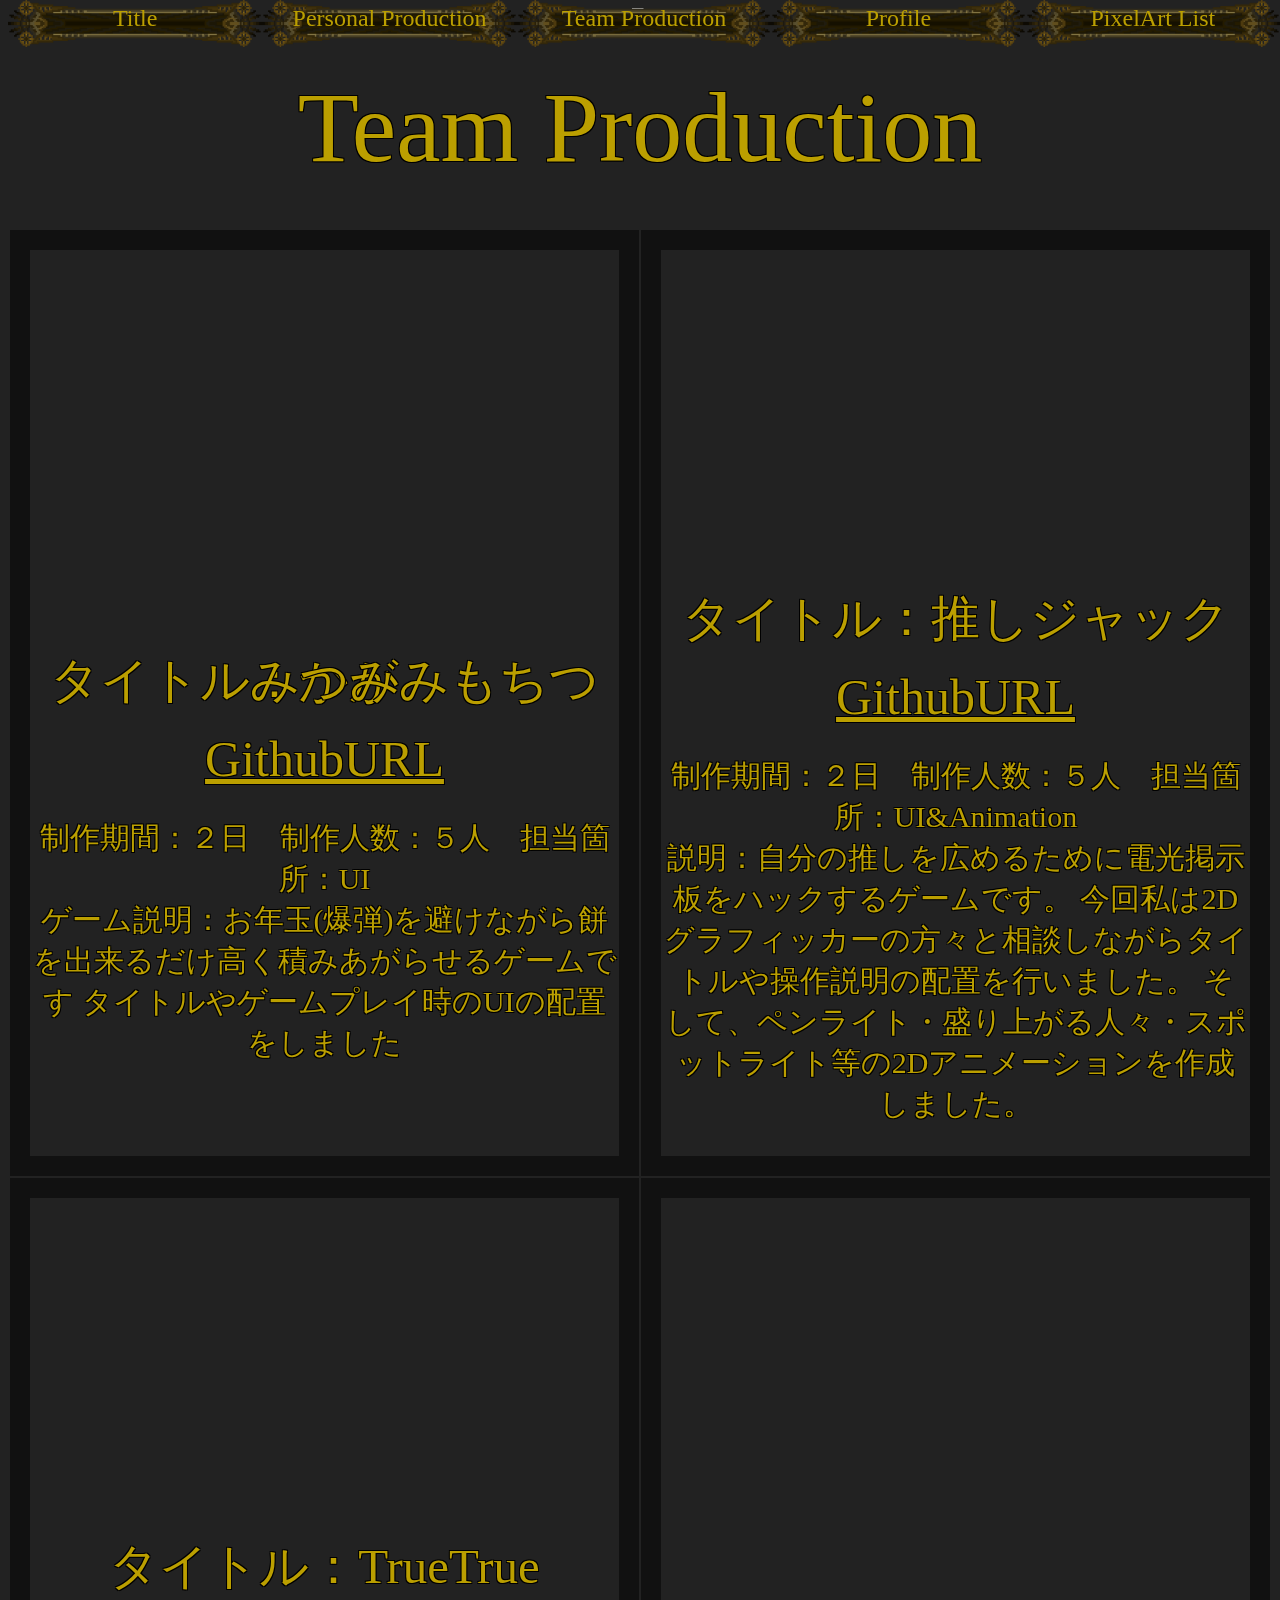
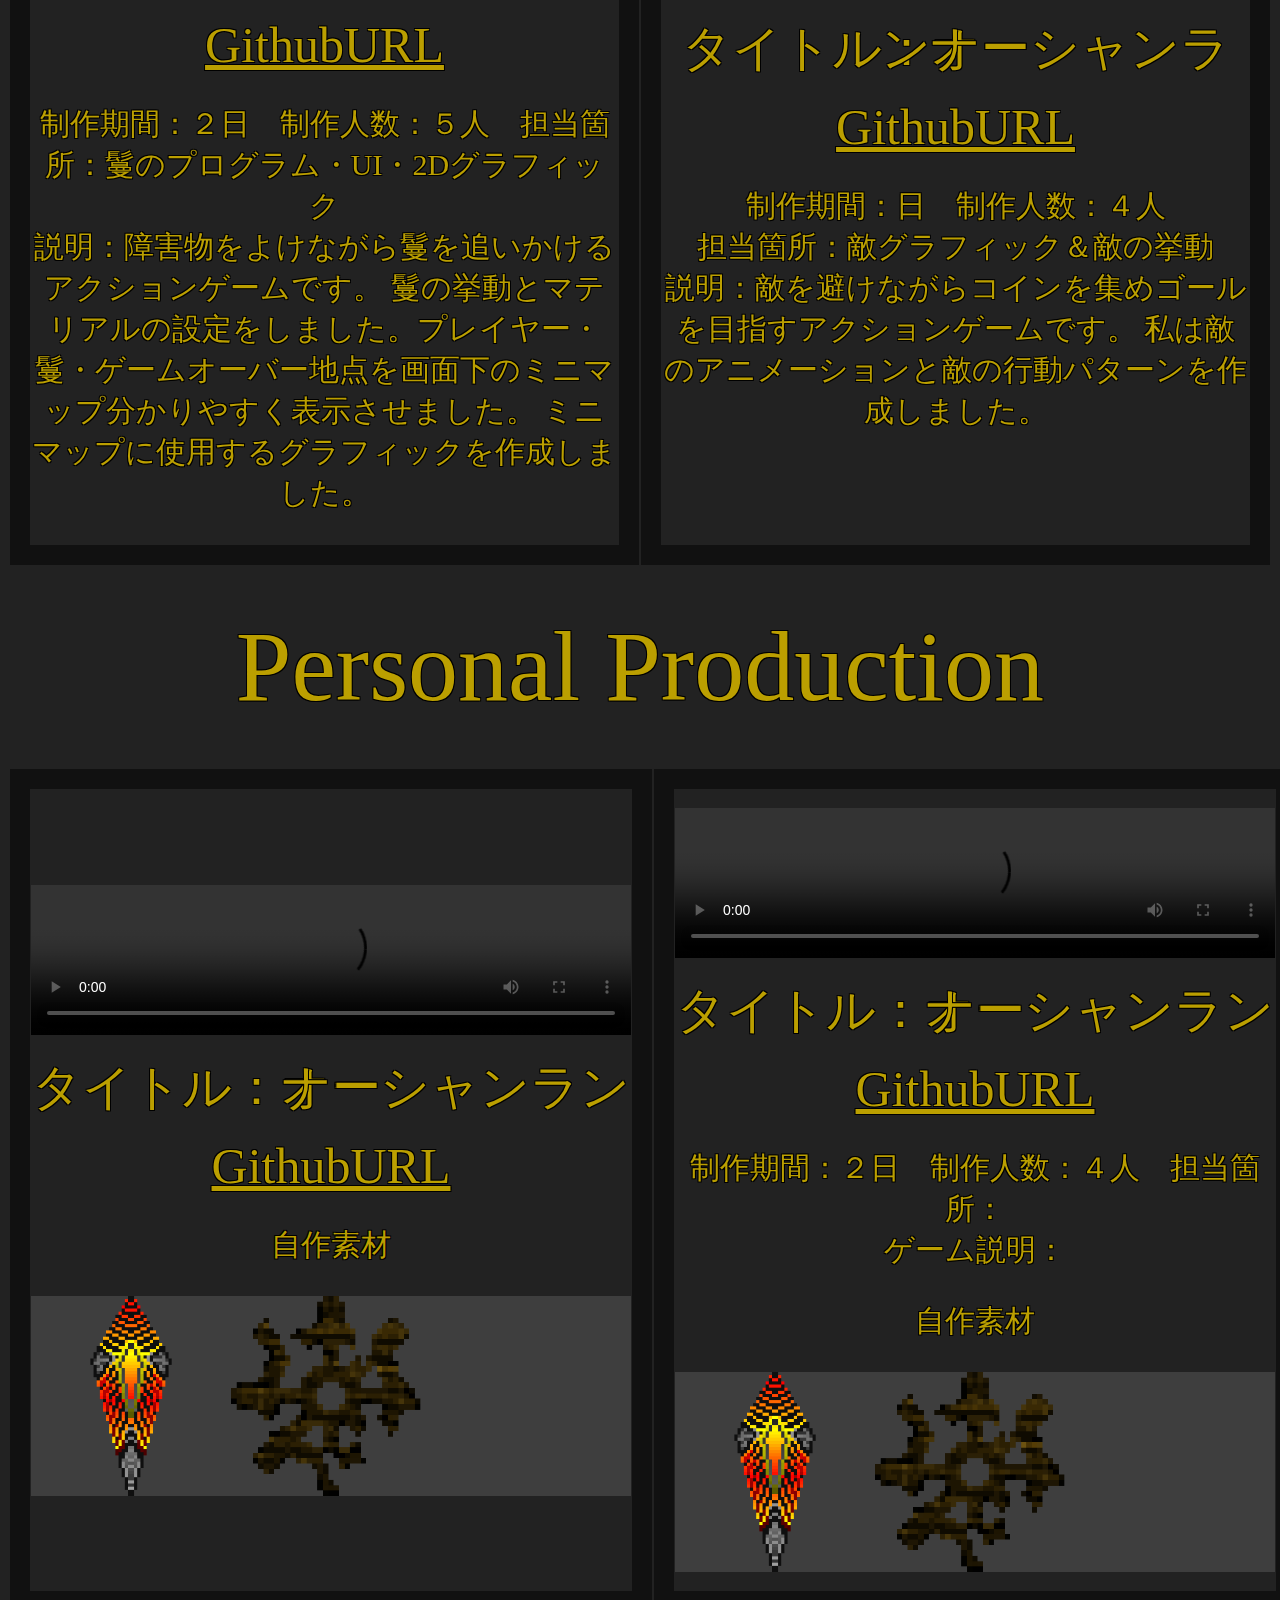
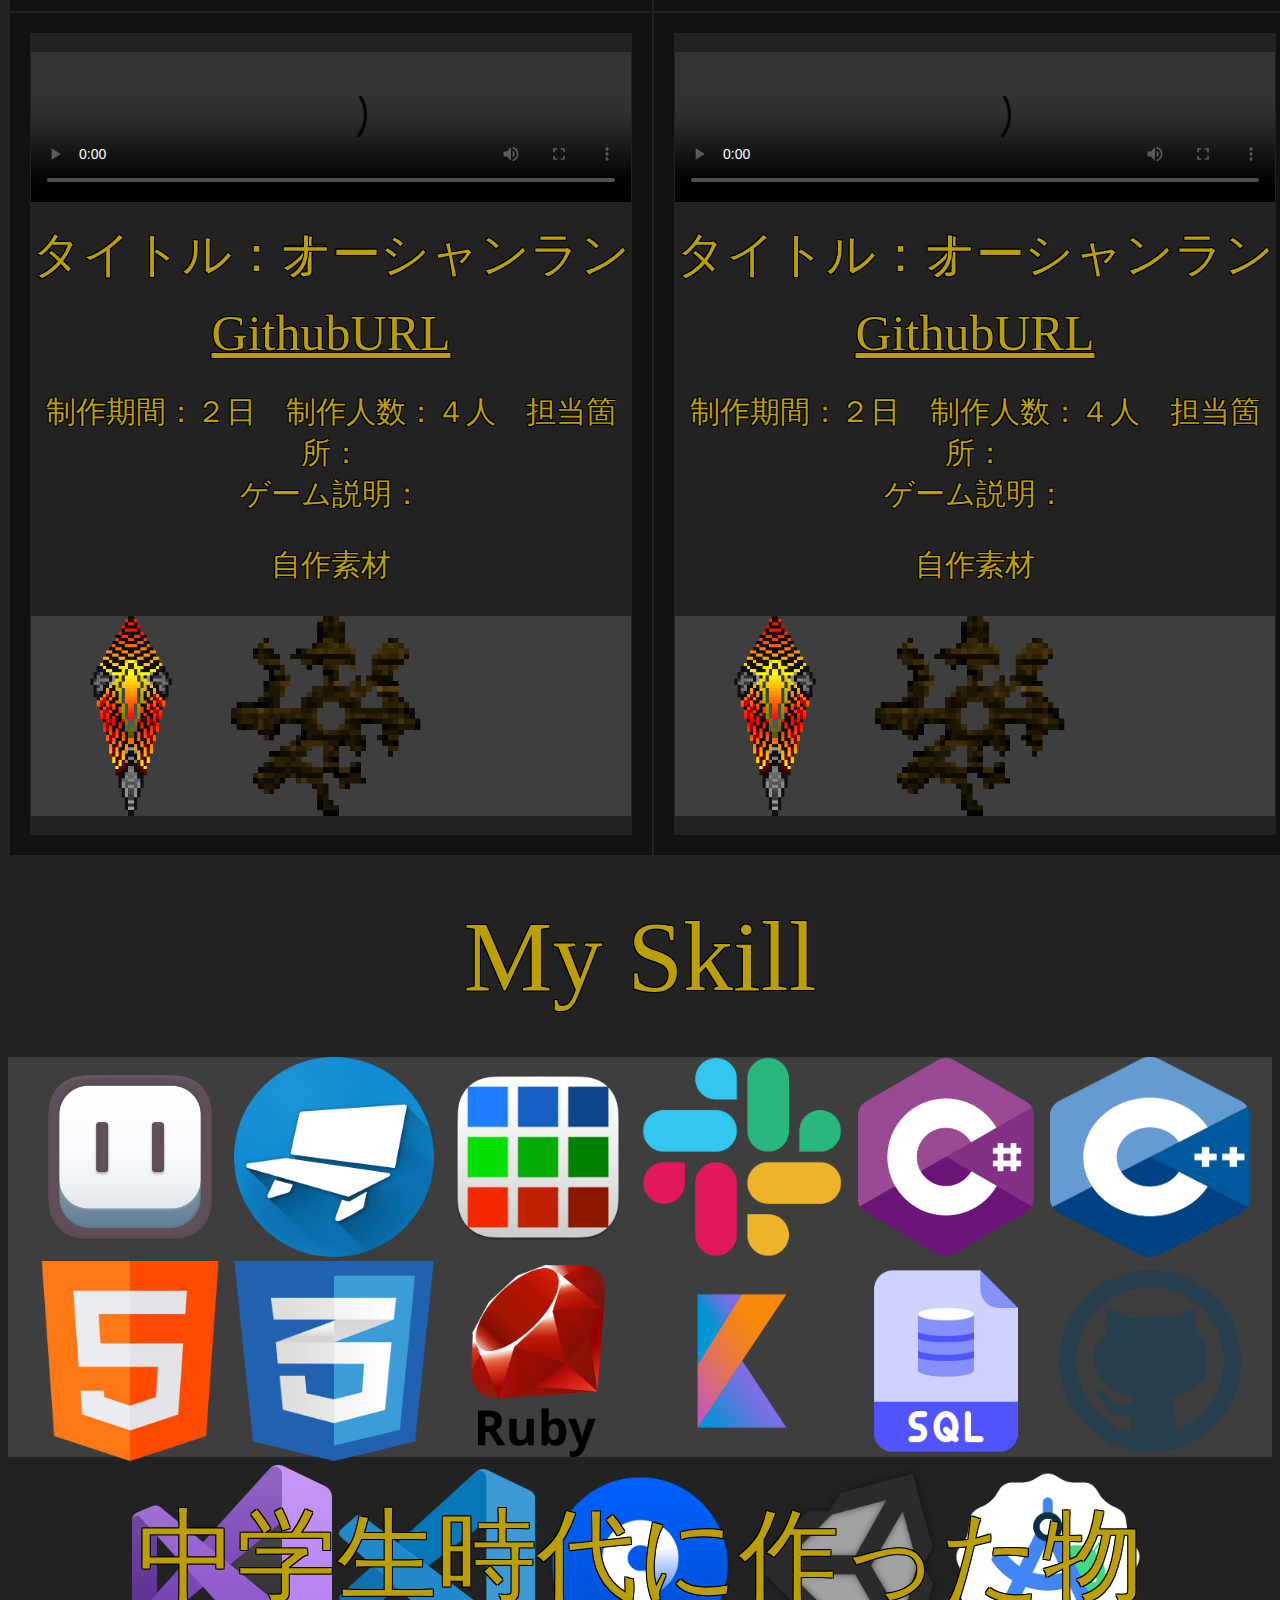
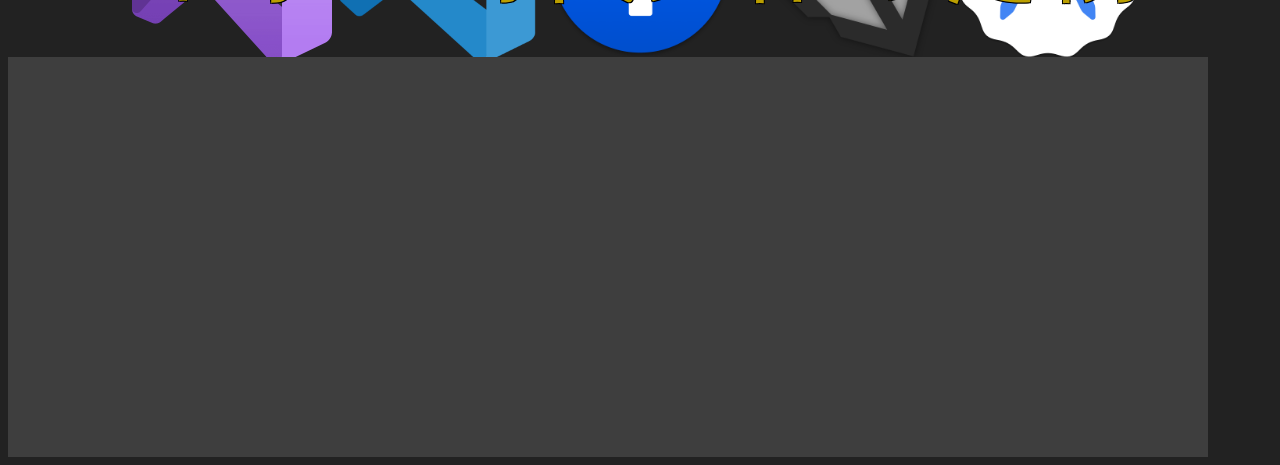
==== index.html @ 3030cda2 "ファイル移動" ====
<!DOCTYPE html>
<html lang="en">
<head>
    <meta charset="UTF-8">
    <meta name="viewport" content="width=device-width, initial-scale=1.0, maximum-scale=1.0, user-scalable=no">
    <link rel="stylesheet" href="./style.css">
    <script type="module" src="https://unpkg.com/@google/model-viewer/dist/model-viewer.min.js"></script>
    <script nomodule src="https://unpkg.com/@google/model-viewer/dist/model-viewer-legacy.js"></script>
</head>
<body>
    <div class="Warpflex">
        <a  class="noneline">
            <img class="Warpbutton" src="Image/「Disposal_World」button.png">
        <p class="Warptext">Title</p></a>
            <a href="#PersonalProduction" class="noneline">
                <img class="Warpbutton" src="Image/「Disposal_World」button.png">
            <p class="Warptext">Personal Production</p></a>
                <a href="#TeamProduction" class="noneline">
                    <img class="Warpbutton" src="Image/「Disposal_World」button.png">
                <p class="Warptext">Team Production</p></a>
                    <a href="#Profile" class="noneline">
                        <img class="Warpbutton" src="Image/「Disposal_World」button.png">
                    <p class="Warptext">Profile</p></a>
                        <a href="#PixelArt" class="noneline">
                            <img class="Warpbutton" src="Image/「Disposal_World」button.png">
                        <p class="Warptext">PixelArt List</p></a>
    </div>
<table>
    <section id="TitleWindow">
        <div style="text-align: center;">
            <img class="footerbackground"src="image/Home.png">
        </div>
    </section>

    <section  id="TeamProduction" class="TeamProductionList">
        <table >
            <p class="subtitle-Text">Team Production</p>
            <tr>
                <td class="TeamProduction">
                    <div style="text-align: center;">
                        <iframe width="560" height="315" src="https://www.youtube.com/embed/VIaGEz9yGMk?si=eS5OdnWGPTAsRjYS" title="YouTube video player" frameborder="0" allow="accelerometer; autoplay; clipboard-write; encrypted-media; gyroscope; picture-in-picture; web-share" referrerpolicy="strict-origin-when-cross-origin" allowfullscreen></iframe>
                        <p class="gametitle-Text"> タイトル：かがみもちつみつみ<br></p>
                        <a class="URLText" href="https://github.com/KentoAoyama/20221222_WinterGameJam_TreeTeam">GithubURL</a>
                    </div>
                    <p class="game-infomation-text">
                            制作期間：２日　制作人数：５人　担当箇所：UI<br>
                            ゲーム説明：お年玉(爆弾)を避けながら餅を出来るだけ高く積みあがらせるゲームです
                            タイトルやゲームプレイ時のUIの配置をしました
                    </p>
                </td>
                <td class="TeamProduction">
                    <div style="text-align: center;">
                        <iframe width="560" height="315" src="https://www.youtube.com/embed/5mXH2vGXO_s?si=kopl0LzrpLpAO0rE" title="YouTube video player" frameborder="0" allow="accelerometer; autoplay; clipboard-write; encrypted-media; gyroscope; picture-in-picture; web-share" referrerpolicy="strict-origin-when-cross-origin" allowfullscreen></iframe>
                        <p class="gametitle-Text"> タイトル：推しジャック<br></p>
                        <a class="URLText" href="https://github.com/YutaKonoma/sgj_street">GithubURL</a>
                    </div>
                    <p class="game-infomation-text">
                            制作期間：２日　制作人数：５人　担当箇所：UI&Animation<br>
                            説明：自分の推しを広めるために電光掲示板をハックするゲームです。
                            今回私は2Dグラフィッカーの方々と相談しながらタイトルや操作説明の配置を行いました。
                            そして、ペンライト・盛り上がる人々・スポットライト等の2Dアニメーションを作成しました。
                    </p>
                </td>
            </tr>
            <tr>
                <td class="TeamProduction">
                    <div style="text-align: center;">
                        <iframe width="560" height="315" src="https://www.youtube.com/embed/fG98tnyJYA4?si=nEqjZv4y_fWTorLx" title="YouTube video player" frameborder="0" allow="accelerometer; autoplay; clipboard-write; encrypted-media; gyroscope; picture-in-picture; web-share" referrerpolicy="strict-origin-when-cross-origin" allowfullscreen></iframe>
                        <p class="gametitle-Text"> タイトル：TrueTrue<br></p>
                        <a class="URLText" href="https://github.com/SakamotoSyo/G2Gamejam2Day">GithubURL</a>
                    </div>
                    <p class="game-infomation-text">
                            制作期間：２日　制作人数：５人　担当箇所：鬘のプログラム・UI・2Dグラフィック<br>
                            説明：障害物をよけながら鬘を追いかけるアクションゲームです。
                            鬘の挙動とマテリアルの設定をしました。プレイヤー・鬘・ゲームオーバー地点を画面下のミニマップ分かりやすく表示させました。
                            ミニマップに使用するグラフィックを作成しました。
                    </p>
                </td>
                <td class="TeamProduction">
                    <div style="text-align: center;">
                        <iframe width="560" height="315" src="https://www.youtube.com/embed/xpJqJOlWmBE?si=XWWhBaHxF64eMe7H" title="YouTube video player" frameborder="0" allow="accelerometer; autoplay; clipboard-write; encrypted-media; gyroscope; picture-in-picture; web-share" referrerpolicy="strict-origin-when-cross-origin" allowfullscreen></iframe>
                        <p class="gametitle-Text"> タイトル：オーシャンランナー<br></p>
                        <a class="URLText" href="https://github.com/SekineSeishu/Bunkasai_23">GithubURL</a>
                    </div>
                    <p class="game-infomation-text">
                        制作期間：日　制作人数：４人<br>
                        担当箇所：敵グラフィック＆敵の挙動<br>
                        説明：敵を避けながらコインを集めゴールを目指すアクションゲームです。
                        私は敵のアニメーションと敵の行動パターンを作成しました。
                    </p>
                </td>
            </tr>
        </table>
    </section>
    
    <section  id="PersonalProduction" class="TeamProductionList">
            <table >
                <p class="subtitle-Text">Personal Production</p>
                <tr>
                    <td class="TeamProduction">
                        <div style="text-align: center;">
                            <video class="videoSize" src="mp4/オーシャンランナー.mp4" controls></video>
                            <p class="gametitle-Text"> タイトル：オーシャンランナー<br></p>
                            <a class="URLText" href="https://github.com/SekineSeishu/Bunkasai_23">GithubURL</a>
                        </div>
                        <p class="game-infomation-text">

                        </p>
                        <p class="game-infomation-text">自作素材</p>
                        <div class="flex-image">
                            <img class="imagematerials" src="Image/kari/a.gif">
                            <img class="imagematerials" src="Image/kari/Broken_Gear.png">
                        </div>
                    </td>
                    <td class="TeamProduction">
                        <div style="text-align: center;">
                            <video class="videoSize" src="mp4/オーシャンランナー.mp4" controls></video>
                            <p class="gametitle-Text"> タイトル：オーシャンランナー<br></p>
                            <a class="URLText" href="https://github.com/SekineSeishu/Bunkasai_23">GithubURL</a>
                        </div>
                        <p class="game-infomation-text">
                                制作期間：２日　制作人数：４人　担当箇所：　<br>
                                ゲーム説明：
                        </p>
                        <p class="game-infomation-text">自作素材</p>
                        <div class="flex-image">
                            <img class="imagematerials" src="Image/kari/a.gif">
                            <img class="imagematerials" src="Image/kari/Broken_Gear.png">
                        </div>
                    </td>
                </tr>
                <tr>
                    <td class="TeamProduction">
                        <div style="text-align: center;">
                            <video class="videoSize" src="mp4/オーシャンランナー.mp4" controls></video>
                            <p class="gametitle-Text"> タイトル：オーシャンランナー<br></p>
                            <a class="URLText" href="https://github.com/SekineSeishu/Bunkasai_23">GithubURL</a>
                        </div>
                        <p class="game-infomation-text">
                                制作期間：２日　制作人数：４人　担当箇所：　<br>
                                ゲーム説明：
                        </p>
                        <p class="game-infomation-text">自作素材</p>
                        <div class="flex-image">
                            <img class="imagematerials" src="Image/kari/a.gif">
                            <img class="imagematerials" src="Image/kari/Broken_Gear.png">
                        </div>
                    </td>
                    <td class="TeamProduction">
                        <div style="text-align: center;">
                            <video class="videoSize" src="mp4/オーシャンランナー.mp4" controls></video>
                            <p class="gametitle-Text"> タイトル：オーシャンランナー<br></p>
                            <a class="URLText" href="https://github.com/SekineSeishu/Bunkasai_23">GithubURL</a>
                        </div>
                        <p class="game-infomation-text">
                                制作期間：２日　制作人数：４人　担当箇所：　<br>
                                ゲーム説明：
                        </p>
                        <p class="game-infomation-text">自作素材</p>
                        <div class="flex-image">
                            <img class="imagematerials" src="Image/kari/a.gif">
                            <img class="imagematerials" src="Image/kari/Broken_Gear.png">
                        </div>
                    </td>
                </tr>
            </table>
    </section>

    <section id="Profile">
            <p class="subtitle-Text">My Skill</p>
            <div class="flex-skill-image">
                <img class="imagematerials" src="Image/skill/66c33251292331d29585d32632c3870651b66e01.png">
                <img class="imagematerials" src="Image/skill/blockbench.png">
                <img class="imagematerials" src="Image/skill/piskel-icon.png">
                <img class="imagematerials" src="Image/skill/Slack_icon_2019.svg.png">
                <img class="imagematerials" src="Image/skill/c.png">
                <img class="imagematerials" src="Image/skill/c++.png">
                <img class="imagematerials" src="Image/skill/html.png">
                <img class="imagematerials" src="Image/skill/css.png">
                <img class="imagematerials" src="Image/skill/ruby.png">
                <img class="imagematerials" src="Image/skill/kotlin.png">
                <img class="imagematerials" src="Image/skill/sql.png">
                <img class="imagematerials" src="Image/skill/github_PNG84.png">
                <img class="imagematerials" src="Image/skill/image_processing20210621-1638-qjqsmp.png">
                <img class="imagematerials" src="Image/skill/visual-studio-code.png">
                <img class="imagematerials" src="Image/skill/Microsoft.VisualStudio.Services.png">
                <img class="imagematerials" src="Image/skill/unity.png">
                <img class="imagematerials" src="Image/skill/androidstudio.png">
            </div>
    </section>

    <section id="PixelArt">
        <p class="subtitle-Text">中学生時代に作った物</p>
        <section class="flex-Lineups">
            <model-viewer class="model-view-oblong"id="reveal" loading="eager" camera-controls auto-rotate poster="hoge.png" src="glTF/iron_axe.gltf"  exposure="0.6" alt="enemy"></model-viewer>
            <model-viewer class="model-view-oblong"id="reveal" loading="eager" camera-controls auto-rotate poster="hoge.png" src="glTF/iron_hoe.gltf"  exposure="0.6" alt="enemy"></model-viewer>
            <model-viewer class="model-view-oblong"id="reveal" loading="eager" camera-controls auto-rotate poster="hoge.png" src="glTF/iron_pickaxe.gltf"  exposure="0.6" alt="enemy"></model-viewer>
            <model-viewer class="model-view-oblong"id="reveal" loading="eager" camera-controls auto-rotate poster="hoge.png" src="glTF/iron_shovel.gltf"  exposure="0.6" alt="enemy"></model-viewer>
            <model-viewer class="model-view-oblong"id="reveal" loading="eager" camera-controls auto-rotate poster="hoge.png" src="glTF/Test_Model.gltf"  exposure="0.6" alt="enemy"></model-viewer>
            <model-viewer class="model-view-oblong"id="reveal" loading="eager" camera-controls auto-rotate poster="hoge.png" src="glTF/netherite_sword.gltf"  exposure="0.6" alt="enemy"></model-viewer>
        </section>
    </section>
</table>

</body>
</html>
---- style.css ----
body {
    background-color: rgb(34, 34, 34);
  }
  table{
    text-align: center;
    margin: auto;
  }
.subtitle-Text{
  line-height: 0px;
  text-align: center;
  font-size: 100px;
  color: rgb(187, 159, 0);
  font-family: "Times New Roman", Times, serif;
  text-shadow:
-1px -1px 0 #000,
1px -1px 0 #000,
-1px 1px 0 #000,
1px 1px 0 #000;
}
.gametitle-Text{
  line-height: 0px;
  text-align: center;
  font-size: 49px;
  color: rgb(187, 159, 0);
  font-family: "Times New Roman", Times, serif;
  text-shadow:
-1px -1px 0 #000,
1px -1px 0 #000,
-1px 1px 0 #000,
1px 1px 0 #000;
}
.game-infomation-text{
  line-height: auto;
  text-align: center;
  font-size: 30px;
  color: rgb(187, 159, 0);
  font-family: "Times New Roman", Times, serif;
  text-shadow:
-1px -1px 0 #000,
1px -1px 0 #000,
-1px 1px 0 #000,
1px 1px 0 #000;
}
.URLText{
  line-height: auto;
  text-align: center;
  font-size: 50px;
  color: rgb(187, 159, 0);
  font-family: "Times New Roman", Times, serif;
  text-shadow:
-1px -1px 0 #000,
1px -1px 0 #000,
-1px 1px 0 #000,
1px 1px 0 #000;
}
.normalText{
  line-height: 0px;
  text-align: left;
  font-size: 30px;
  color: rgb(187, 159, 0);
  font-family: "Times New Roman", Times, serif;
}
.section-interval{
  line-height: 00px;
  text-align: center;
}
.Warpflex{
  display: flex;
  top: 0;
  position: fixed;
  z-index: 100;
}
.Warptext{
  transform: translate(0px,-70px);
  font-size: 150%;
  text-align: center;
  color: rgb(187, 159, 0);
  font-family: "Times New Roman", Times, serif;
}
.Warpbutton{
  width: 100%;
  top: 0;
  z-index: 10;
}
.noneline{
  text-decoration: none;
}
.center{
  position: center;
}
.TeamProductionList{
  margin: auto;
  display: block;  
  table-layout: fixed;
  text-align: center;
}
.TeamProduction{
  margin: auto;
  background-image: url(Image/.png);
  background-repeat: no-repeat;
  background-size: 100%;
  margin: auto;
  border: 20px solid #111111;
  border-collapse: collapse;
  width: 800px;
  height: 800px;
  
}
.GameExplanation{
  padding: 2em 2em;
  margin: 2em 0;
  font-weight: bold;
  border: solid 100px #ffffff;
margin-right: auto;
margin-left: auto;
background-color: #5b37af;
border: 100px;

line-height: auto;
text-align: center;
font-size: 40px;
color: rgb(187, 159, 0);
font-family: "Times New Roman", Times, serif;
}
  /*＝＝＝＝＝これより下は画像関係＝＝＝＝＝*/
  
  .footerbackground
  {
    position: center;
    width: 1300px;
    height: auto;
  }
  .GameSection{
    float: left;
    top: 0;
    position: fixed;
    z-index: 100;
  }
  .left{
    float: left;
  }
  .GameSectionPanel
{
  transform: translate(0,-20px);
  display: block;
  width: 100px;
  position: absolute;
  z-index: -10;
}
  .loopbackground
  {
    display: block;
    width: 100%;
    z-index: 100;
    position: absolute;
    flex-direction: column;
    z-index: -100;
  }
  .gameimage{
    text-align: center;
    width: 70%;
  }
  .flex-image{
    display: flex;
    flex-wrap: wrap;
    overflow-y: scroll;
    background-color: #3e3e3e;
    scrollbar-color: rgb(250, 0, 0);
  }
  .flex-skill-image{
    text-align:center;
    background-color: #3e3e3e;

    height: 400px;
  }
  .imagematerials{
    width: 200px;
    height: 200px;
  }
  .GearRotate
  {
    width: 20%;
    animation: rotate_anime 10s linear infinite;
  }
@keyframes rotate_anime {
  0% {transform:rotate(0deg);}
  100% {transform:rotate(360deg);}
}

/*＝＝＝＝＝これより下は3Dモデル関係＝＝＝＝＝*/

model-viewer#reveal {--poster-color: transparent;}
.model-view-oblong {
  width: 200px;
  height: 400px;
  background-color: #3e3e3e;
}
.flex-Lineups {
  display: flex;
  flex-wrap: wrap;
 }
 /*＝＝＝＝＝これより下は動画関係＝＝＝＝＝*/
 .videoSize {
    width: 600px;
    height: auto;
    display: center;
  }
 /*
   .model{background-size: 10%;}
  .Title {position: relative;}
  .Titleimg {width: 100%;}

      <div>
        <img class="GearRotate" src="Image/MainGear.png">
    </div>
 */
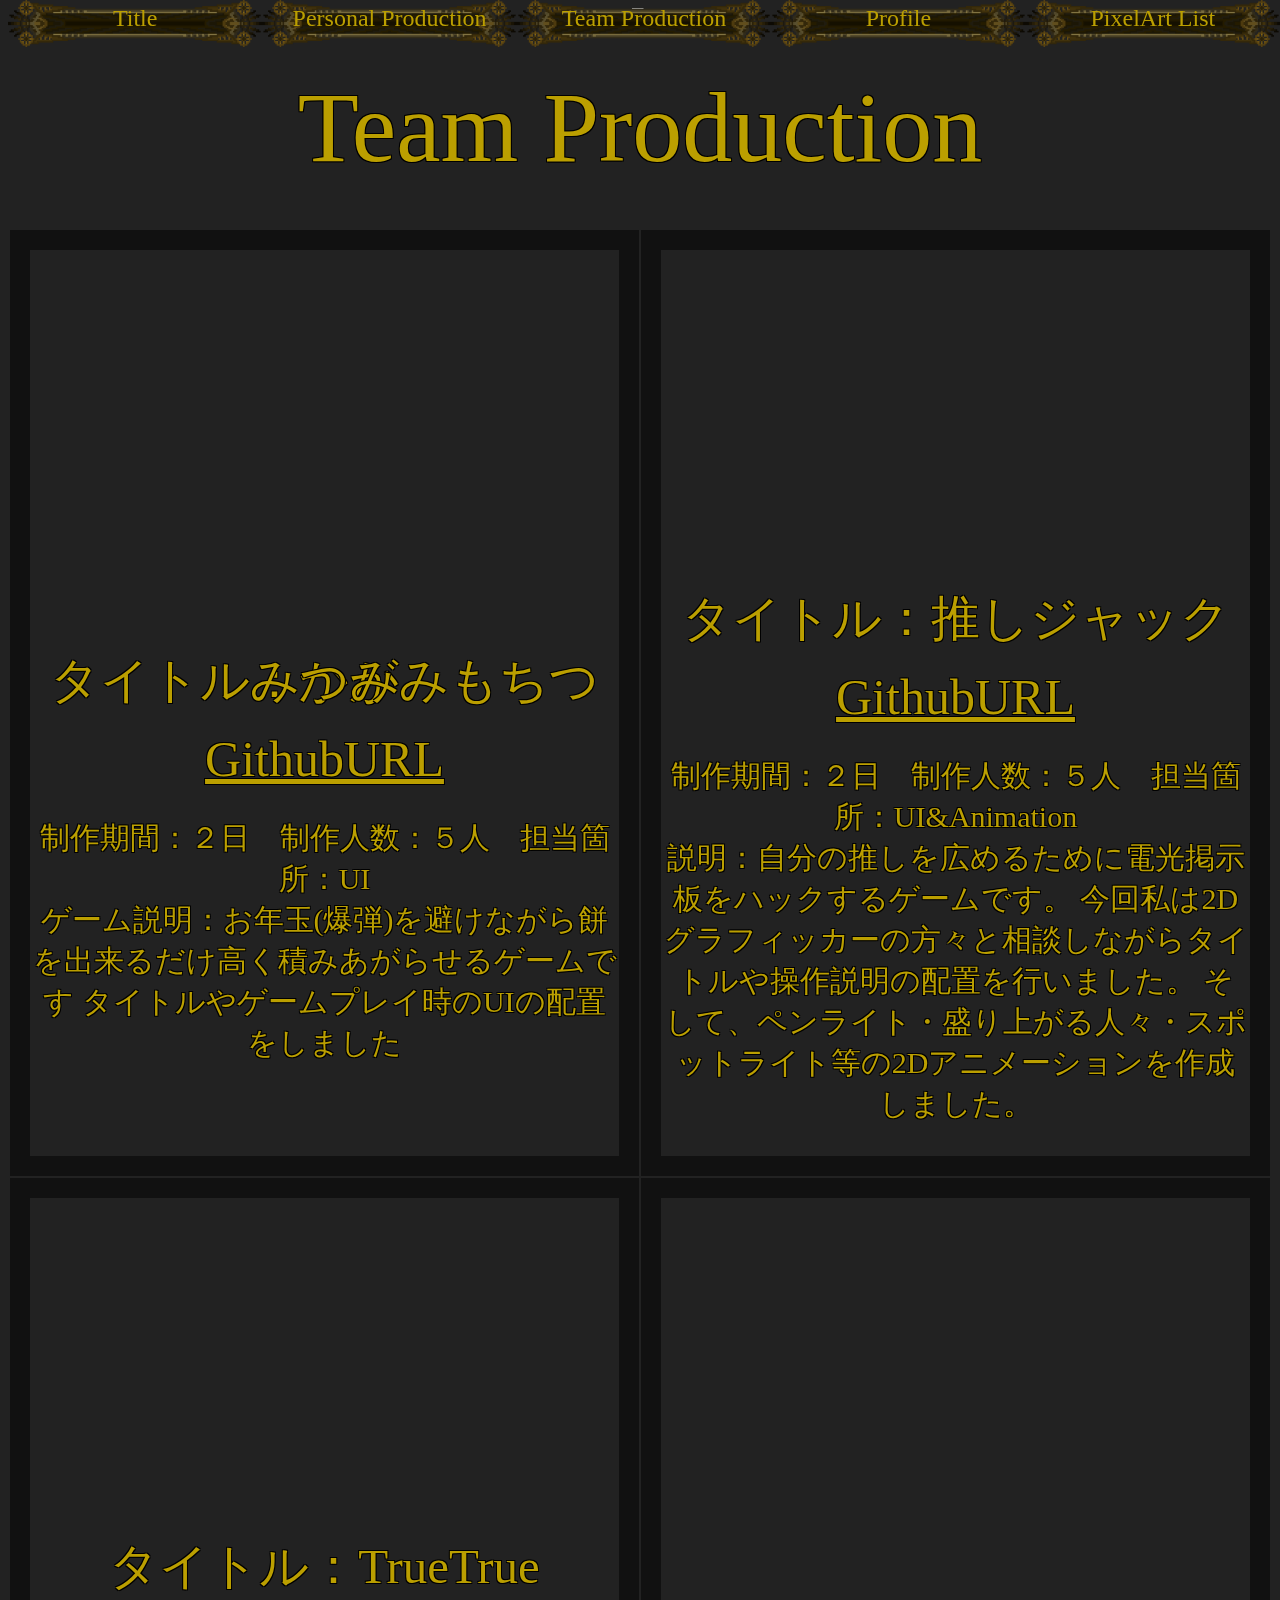
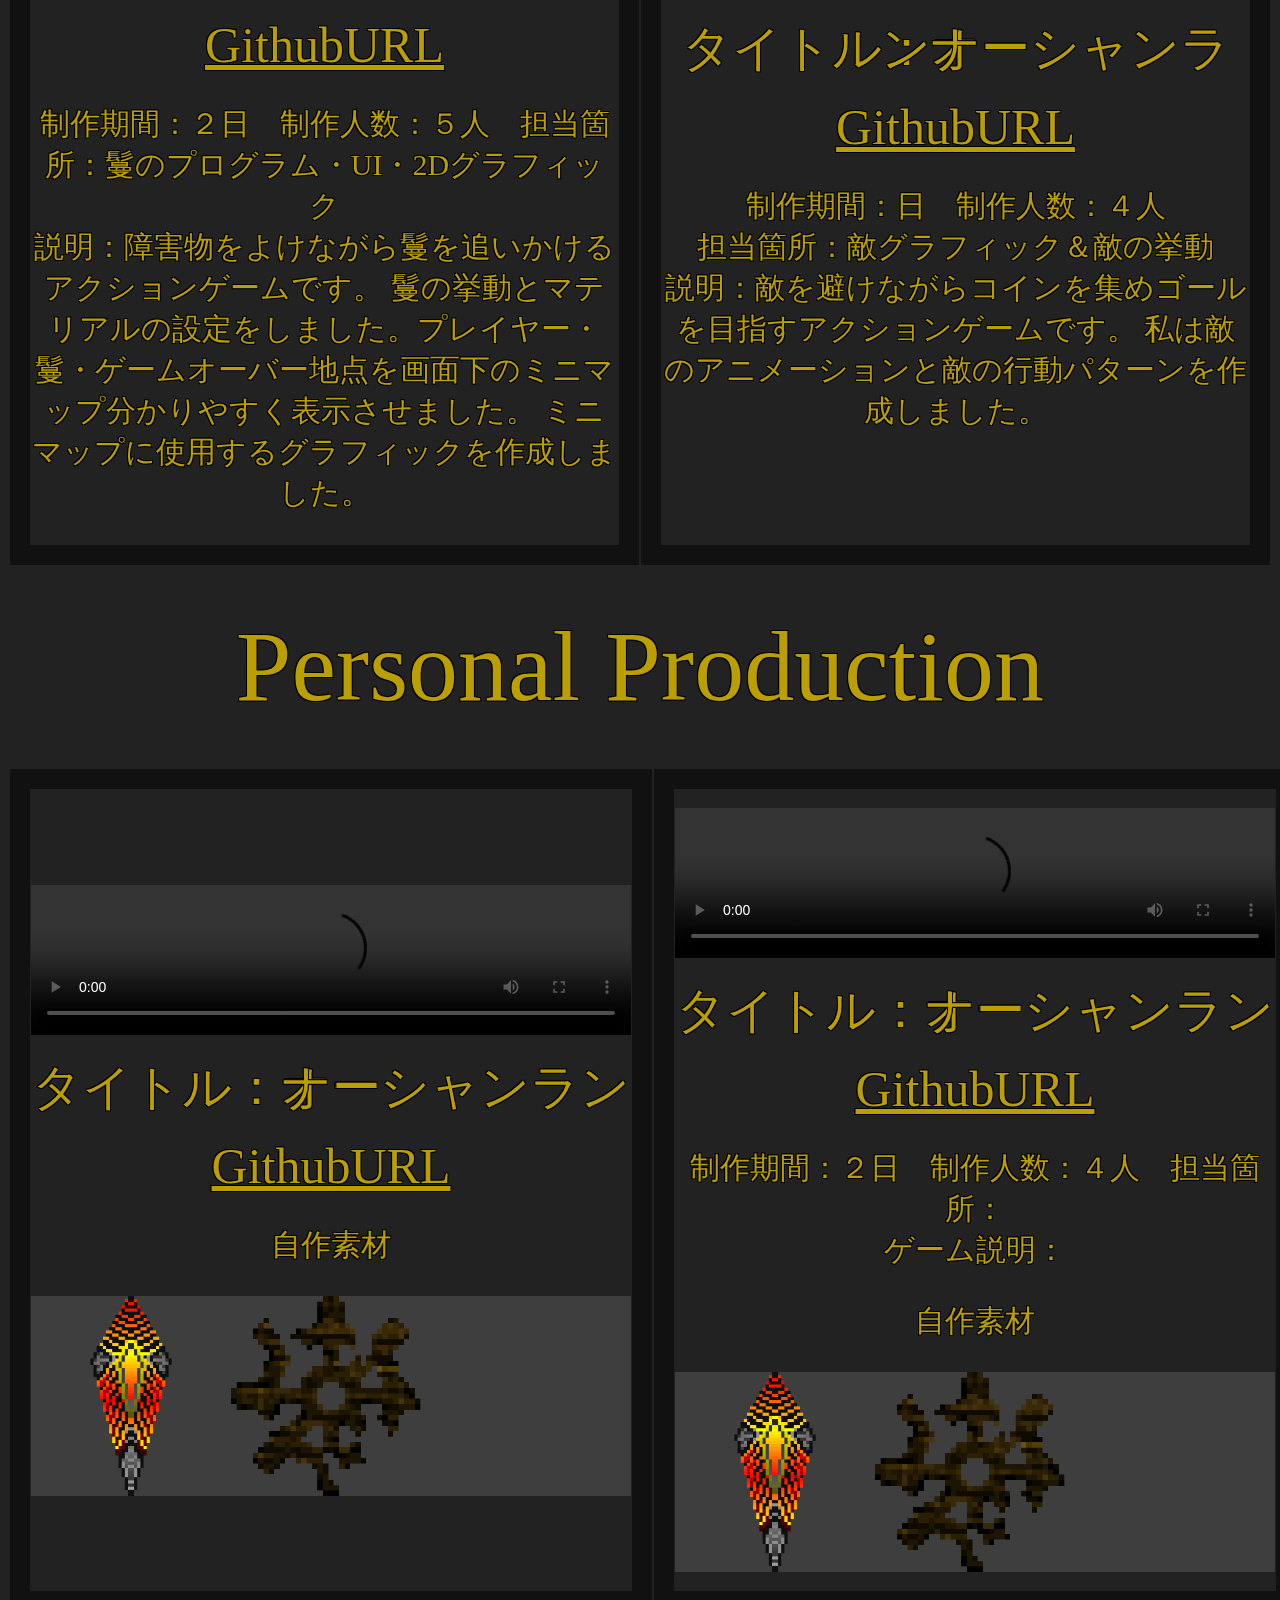
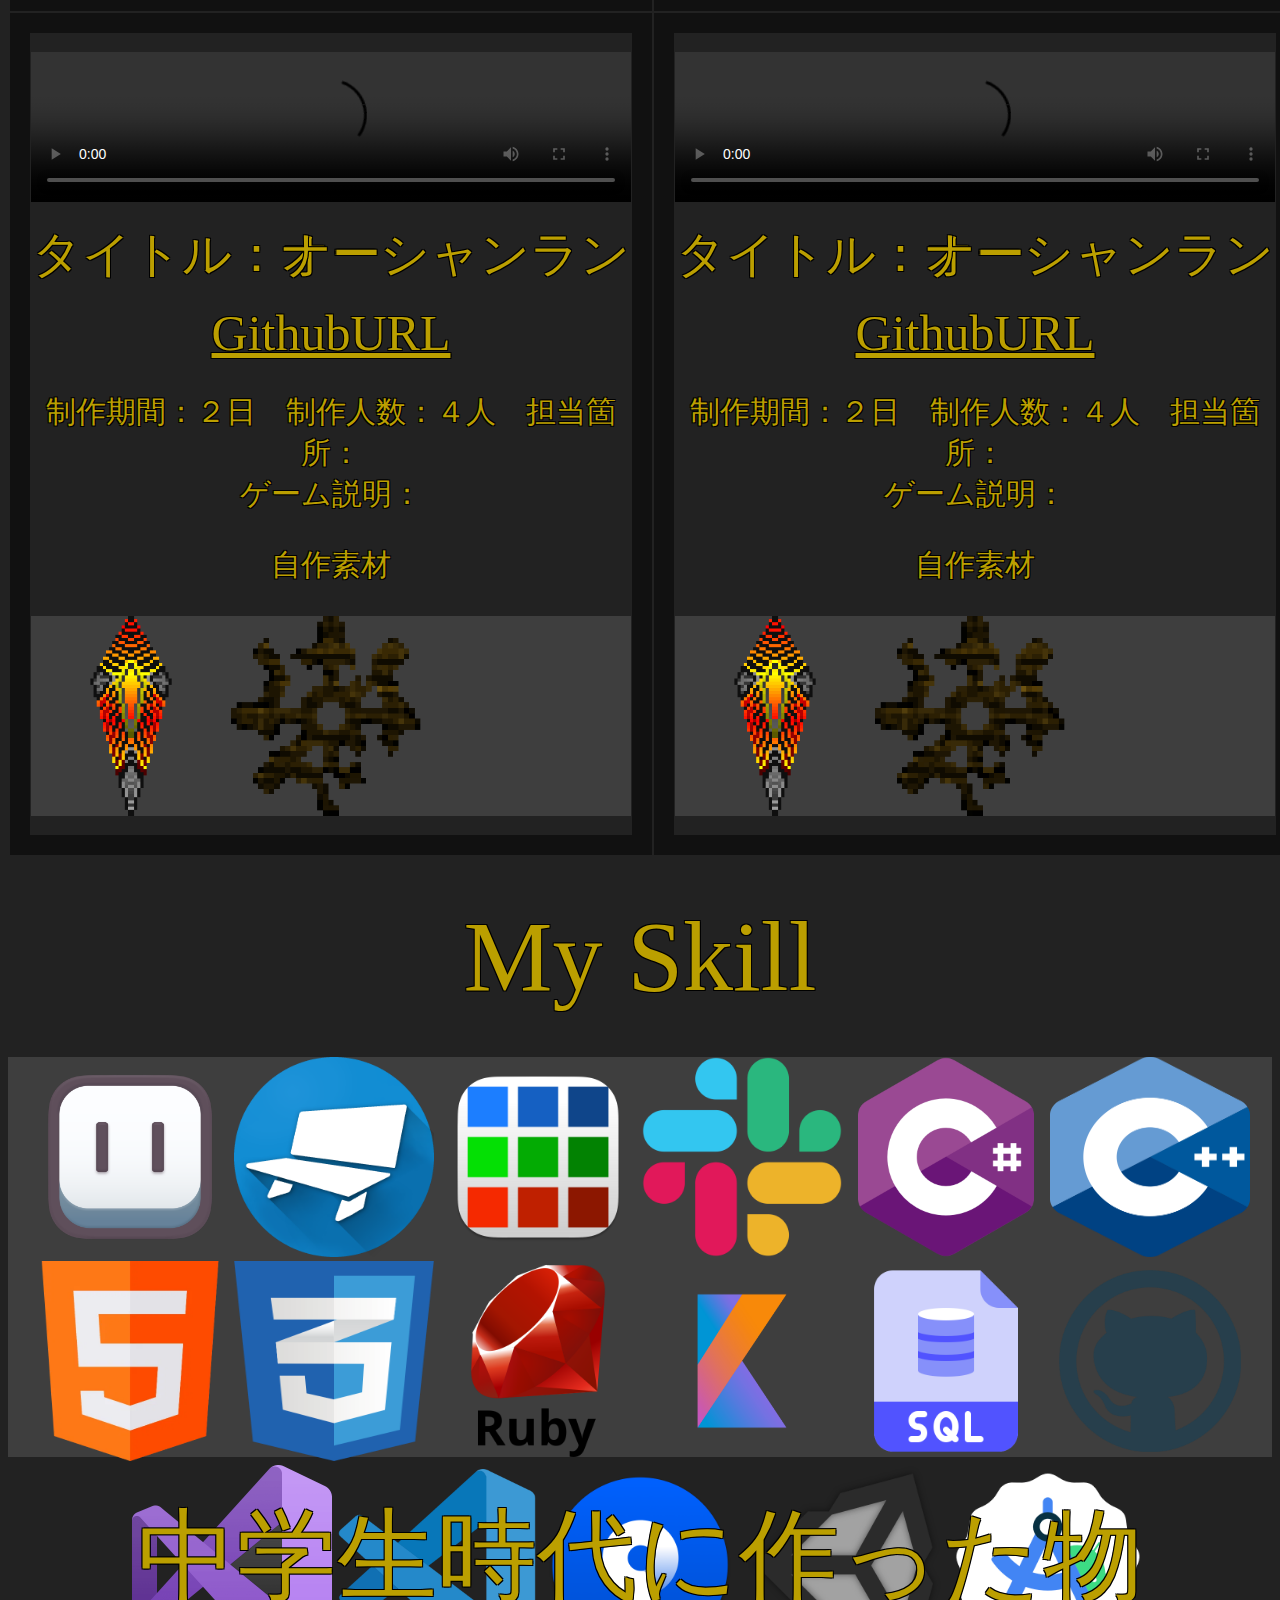
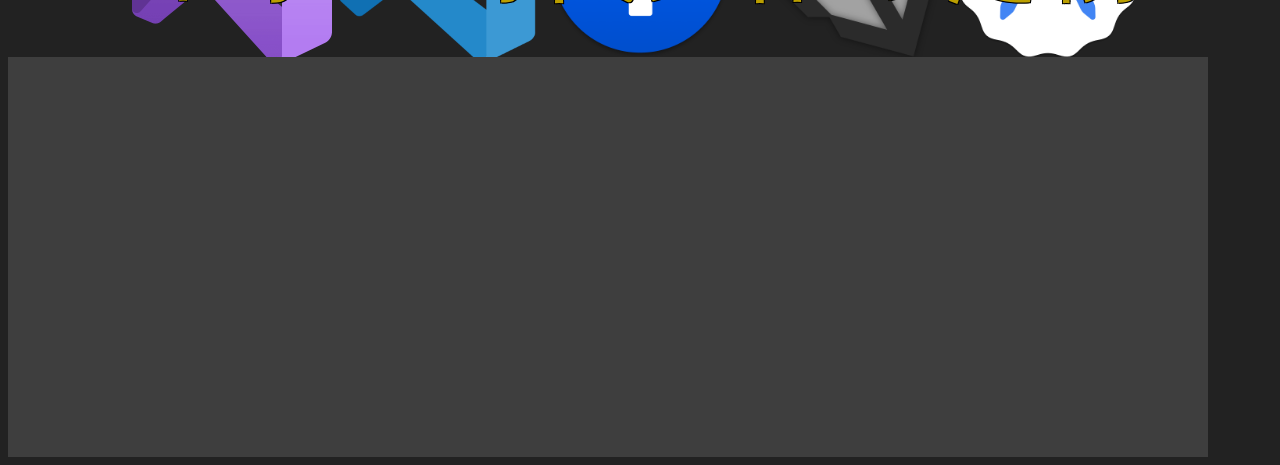
==== commit ec724d84: "不要なファイル削除" ====
--- a/index.html
+++ b/index.html
@@ -28,7 +28,7 @@
 <table>
     <section id="TitleWindow">
         <div style="text-align: center;">
-            <img class="footerbackground"src="image/Home.png">
+            <img class="footerbackground"src="https://github.com/ESO-gardo-kia/Portfolio/blob/main/Image/Home.png?raw=true">
         </div>
     </section>
 
